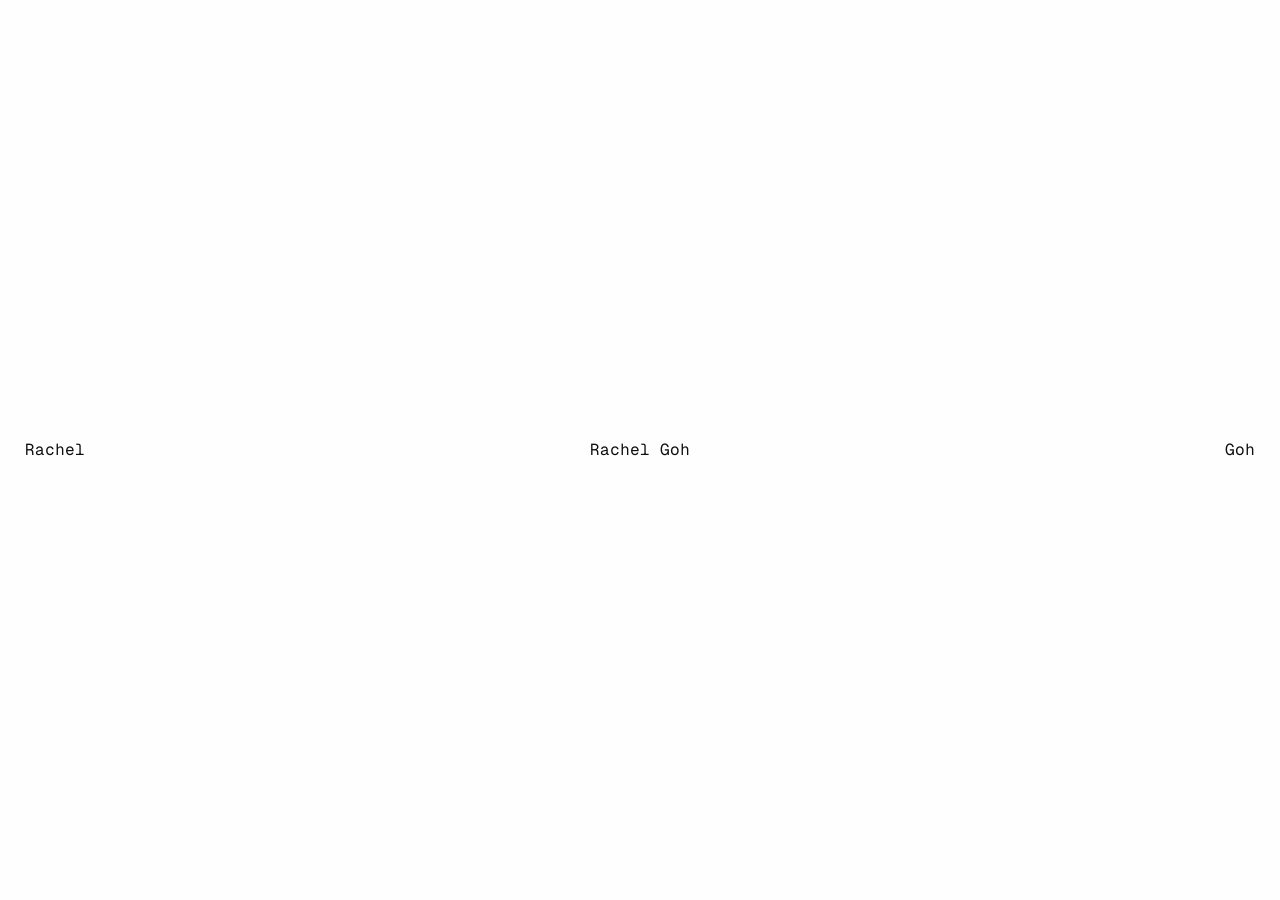
==== index.html @ 38c2323d "first-push" ====
<!doctype html>
<html lang="en">
  <head>
    <meta charset="utf-8" />
    <meta name="viewport" content="width=device-width, initial-scale=1" />
    <title>Rachel Goh</title>
    <meta name="description" content="Rachel Goh — graphic designer working across brand identity, type design, motion and web." />

    <!-- Marks the page as JS-enabled before anything paints -->
    <script>document.documentElement.classList.add("js")</script>

    <link rel="preconnect" href="https://fonts.googleapis.com" />
    <link rel="preconnect" href="https://fonts.gstatic.com" crossorigin />
    <link href="https://fonts.googleapis.com/css2?family=Geist+Mono:wght@100..900&display=swap" rel="stylesheet" />

    <link rel="stylesheet" href="home.css" />
    <script src="home.js" defer></script>
  </head>

  <body>
    <section class="opening" aria-label="Introduction">
      <!-- Real heading for screen readers; the animated text below is decorative -->
      <h1 class="visually-hidden">Rachel Goh</h1>

      <div class="scene" id="scene">
        <div class="center-row" aria-hidden="true">
          <span class="name" id="name-center">Rachel Goh</span>
        </div>

        <div class="side-row" aria-hidden="true">
          <span class="name" id="name-left">Rachel</span>
          <span class="name" id="name-right">Goh</span>
        </div>
        <div class="mask">
          <div class="tile" style="--tile-bg: #000">
            <img src="home-assets/everything-typeface.jpg" alt="type specimen" />
          </div>
        </div>
        <div class="mask">
          <div class="tile" style="--tile-bg: #2c4a75">
            <img src="home-assets/island-records.jpg" alt="Island — identity design" />
          </div>
        </div>
        <div class="mask">
          <div class="tile" style="--tile-bg: #e9e9e9">
            <img src="home-assets/femmenet.jpg" alt="Femme*Net — printed card" />
          </div>
        </div>
        <div class="mask">
          <div class="tile" style="--tile-bg: #000">
            <img src="home-assets/DFF-Web-Version.png" alt="Dear Future Designer — book cover" />
          </div>
        </div>
      </div>
    </section>
  </body>
</html>
---- home.css ----
:root {
  --font: "Geist Mono", ui-monospace, "SF Mono", Menlo, monospace;
  --font-size: 16px;
  --side-pad: 25px; /* distance of Rachel / Goh from the screen edges */
  --text: #100E0E;
  --bg: #FEFEFE;
}

*,
*::before,
*::after {
  box-sizing: border-box;
}

html,
body {
  margin: 0;
  background: var(--bg);
  color: var(--text);
}

body {
  font-family: var(--font);
  font-size: var(--font-size);
  -webkit-font-smoothing: antialiased;
}

.visually-hidden {
  position: absolute;
  width: 1px;
  height: 1px;
  margin: -1px;
  padding: 0;
  overflow: hidden;
  clip: rect(0 0 0 0);
  white-space: nowrap;
  border: 0;
}

/* ---------- Opening ---------- */

.opening {
  position: relative;
  height: 100vh;
  height: 100svh; /* avoids the mobile address-bar jump */
}

.scene {
  position: relative;
  width: 100%;
  height: 100%;
  overflow: hidden;
}

/* Rows are full-screen flex layers, so text is always vertically centred
   without transforms (the JS uses transform/translate for the motion). */
.center-row,
.side-row {
  position: absolute;
  inset: 0;
  display: flex;
  align-items: center;
  pointer-events: none;
}

.center-row {
  justify-content: center;
}

.side-row {
  justify-content: space-between;
  padding: 0 var(--side-pad);
}

.name {
  white-space: pre;
  line-height: 1;
}

/* Side names wait for the hand-off from the centre */
.js #name-left,
.js #name-right {
  visibility: hidden;
}

/* ---------- Tiles ---------- */

/* JS sets left/top/width/height on every frame */
.mask {
  position: absolute;
  left: 0;
  top: 0;
  overflow: hidden;
}

.tile {
  width: 100%;
  height: 100%;
  background: var(--tile-bg, #eee);
}

.js .tile {
  visibility: hidden; /* revealed by the slide-up */
}

.tile img {
  display: block;
  width: 100%;
  height: 100%;
  object-fit: cover;
}

/* Without JS: show the tiles as a simple centred row */
html:not(.js) .center-row {
  display: none;
}

html:not(.js) .mask {
  position: static;
  width: 22vw;
  aspect-ratio: 326 / 183;
}

html:not(.js) .scene {
  display: flex;
  align-items: center;
  justify-content: center;
  gap: 1.5vw;
}

/* ---------- After the reveal ---------- */

.after {
  min-height: 100vh;
  padding: var(--side-pad);
}
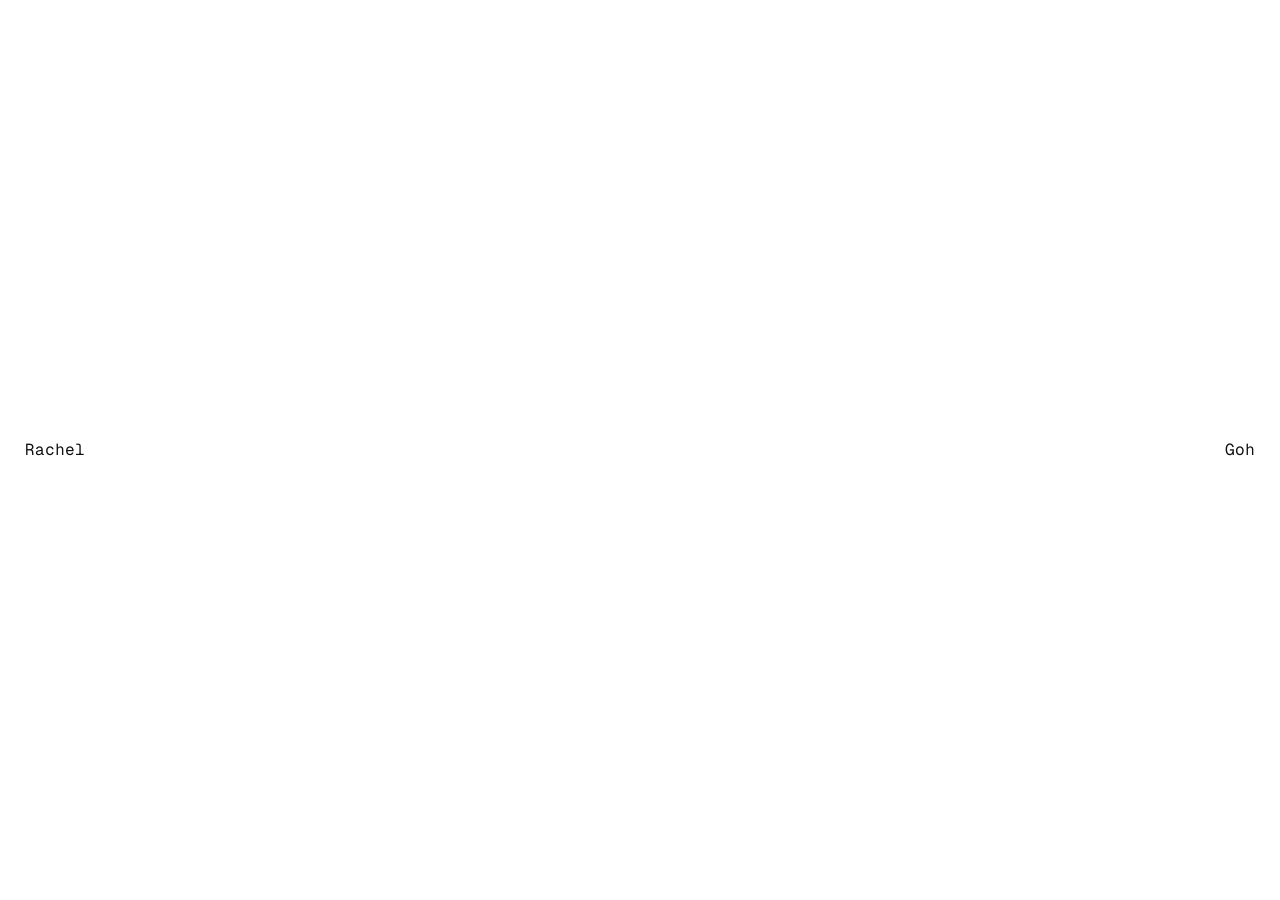
==== commit 923e384d: "portfolio-intro-page" ====
--- a/index.html
+++ b/index.html
@@ -5,8 +5,6 @@
     <meta name="viewport" content="width=device-width, initial-scale=1" />
     <title>Rachel Goh</title>
     <meta name="description" content="Rachel Goh — graphic designer working across brand identity, type design, motion and web." />
-
-    <!-- Marks the page as JS-enabled before anything paints -->
     <script>document.documentElement.classList.add("js")</script>
 
     <link rel="preconnect" href="https://fonts.googleapis.com" />
@@ -18,11 +16,11 @@
   </head>
 
   <body>
-    <section class="opening" aria-label="Introduction">
-      <!-- Real heading for screen readers; the animated text below is decorative -->
+    <section class="track" id="track" aria-label="Selected work">
       <h1 class="visually-hidden">Rachel Goh</h1>
 
       <div class="scene" id="scene">
+        <!-- ============ OPENER (animated by home.js) ============ -->
         <div class="center-row" aria-hidden="true">
           <span class="name" id="name-center">Rachel Goh</span>
         </div>
@@ -31,25 +29,122 @@
           <span class="name" id="name-left">Rachel</span>
           <span class="name" id="name-right">Goh</span>
         </div>
-        <div class="mask">
+
+        <!-- The 4 opener images. Keep these in the same order as data-anchor 1–4 below. -->
+        <div class="mask" aria-hidden="true">
           <div class="tile" style="--tile-bg: #000">
-            <img src="home-assets/everything-typeface.jpg" alt="type specimen" />
+            <img src="home-assets/everything-typeface.jpg" alt="" />
           </div>
         </div>
-        <div class="mask">
+        <div class="mask" aria-hidden="true">
           <div class="tile" style="--tile-bg: #2c4a75">
-            <img src="home-assets/island-records.jpg" alt="Island — identity design" />
+            <img src="home-assets/island-records.jpg" alt="" />
           </div>
         </div>
-        <div class="mask">
+        <div class="mask" aria-hidden="true">
           <div class="tile" style="--tile-bg: #e9e9e9">
-            <img src="home-assets/femmenet.jpg" alt="Femme*Net — printed card" />
+            <img src="home-assets/femmenet.jpg" alt="" />
           </div>
         </div>
-        <div class="mask">
+        <div class="mask" aria-hidden="true">
           <div class="tile" style="--tile-bg: #000">
-            <img src="home-assets/DFF-Web-Version.png" alt="Dear Future Designer — book cover" />
+            <img src="home-assets/DFF-Web-Version.png" alt="" />
           </div>
+        </div>
+
+        <!-- ============ WORK GRID ============
+             HOW TO EDIT
+             • 4 columns. Each column can hold any number of pieces (3, 4, 5…).
+             • data-direction="up" or "down" sets which way a column moves on scroll.
+             • One piece per column has data-anchor="1"–"4": that's where the opener
+               image lands. The rest of the column builds around it.
+             • Default size is 326:183 (landscape). For other shapes add
+               style="--ratio: 3 / 4" (portrait), "1 / 1" (square), etc.
+               style="--ratio: auto" shows a piece at its own shape, uncropped.
+             • --tile-bg is the colour shown while the image/video loads.
+             • Videos: use .mp4 with muted loop playsinline and a poster image.
+               They play only while on screen.
+             • Replace the file names and alt text with your own. -->
+        <div class="work" id="work">
+
+          <!-- Column 1 — moves UP -->
+          <div class="col" data-direction="up">
+            <!-- --ratio: auto shows the whole piece at its own shape, uncropped -->
+            <figure class="work-tile" style="--ratio: auto; --tile-bg: #eef3e3">
+              <img src="home-assets/WHITE LA_071025_Direction 1_Olympic_Poster-02.jpg" alt="LA28 Summer Olympics event schedule poster" loading="lazy" />
+            </figure>
+            <figure class="work-tile" style="--tile-bg: #fff">
+              <video src="home-assets/TooTime-Motion-Short.mp4" poster="home-assets/TooTime-Intro.png"
+                     muted loop playsinline preload="metadata"
+                     aria-label="Website Dials"></video>
+                     </figure>
+            <figure class="work-tile" style="--tile-bg: #ddd">
+             <video src="home-assets/Dials-Recording.mp4" poster="home-assets/Dial-A-Ton.png"
+                     muted loop playsinline preload="metadata"
+                     aria-label="Website Dials"></video>
+                     </figure>
+            <figure class="work-tile" data-anchor="1" style="--tile-bg: #000">
+              <img src="home-assets/everything-typeface.jpg" alt="This Is A Every Thing Typeface — type specimen" />
+            </figure>
+          </div>
+
+          <div class="col" data-direction="down">
+            <figure class="work-tile" style="--tile-bg: #dfe3e8">
+              <video src="home-assets/Werable-FYP.mp4" poster="home-assets/Werable-Singapore-Stories.png"
+                     muted loop playsinline preload="metadata"
+                     aria-label="Film still: “It’s only in water, I can move freely.”"></video>
+            </figure>
+            <figure class="work-tile" data-anchor="2" style="--tile-bg: #2c4a75">
+              <video src="home-assets/Motion-Logo-Ident.mp4" poster="home-assets/island-records.jpg"
+                     muted loop playsinline preload="metadata"
+                     aria-label="Film still:Island Records Logo Ident"></video>
+            </figure>
+            <figure class="work-tile" style="--tile-bg: #f1c9a5">
+              <video src="home-assets/thesignmator-intro.mp4" poster="home-assets/The Signmator.png"
+                     muted loop playsinline preload="metadata"
+                     aria-label="Film still: “The Signmator — signboard generator website”"></video>
+            </figure>
+            <figure class="work-tile" style="--tile-bg: #eee">
+              <img src="home-assets/copi-can.png" alt="Copi drink cans packaging" loading="lazy" />
+            </figure>
+          </div>
+
+          <div class="col" data-direction="up">
+            <figure class="work-tile" style="--tile-bg: #000">
+              <img src="home-assets/Core3Studio.jpg" alt="Book spread on immigrants" loading="lazy" />
+            </figure>
+            <figure class="work-tile" style="--ratio: auto; --tile-bg: #111">
+              <video src="home-assets/SymbosisMoGraph-Short.mp4" poster="home-assets/Symbosis-Poster.png"
+                     muted loop playsinline preload="metadata"
+                     aria-label="Glowing neon lettering"></video>
+            </figure>
+            <figure class="work-tile" style="--tile-bg: #efe6d8">
+              <img src="home-assets/CopiBake-Pop-Up.png" alt="Copi × The Fat Kid Bakery — Copibake launch" loading="lazy" />
+            </figure>
+            <figure class="work-tile" data-anchor="3" style="--tile-bg: #e9e9e9">
+              <img src="home-assets/femmenet.jpg" alt="Femme*Net — printed card" />
+            </figure>
+          </div>
+
+          <div class="col" data-direction="down">
+            <figure class="work-tile" style="--tile-bg: #6b4a2b">
+                <video src="home-assets/Femme*Net-Intro-Title.mp4" poster="home-assets/Femme*Net-Backup.png"
+                     muted loop playsinline preload="metadata"
+                     aria-label="Glowing neon lettering"></video>
+            </figure>
+            <figure class="work-tile" data-anchor="4" style="--tile-bg: #000">
+              <img src="home-assets/DFF-Web-Version.png" alt="Dear Future Designer — book cover" />
+            </figure>
+            <figure class="work-tile" style="--tile-bg: #fff">
+              <img src="home-assets/The-Semiotics-of-Tea.jpg" alt="Semiotics of Tea" loading="lazy" />
+            </figure>
+            <figure class="work-tile" style="--ratio: 3 / 4; --tile-bg: #111">
+              <video src="home-assets/Translation-Base-Animation.mp4" poster="home-assets/Translation-Base-Animation.png"
+                     muted loop playsinline preload="metadata"
+                     aria-label="Glowing neon lettering"></video>
+            </figure>
+          </div>
+
         </div>
       </div>
     </section>
--- a/home.css
+++ b/home.css
@@ -2,8 +2,8 @@
   --font: "Geist Mono", ui-monospace, "SF Mono", Menlo, monospace;
   --font-size: 16px;
   --side-pad: 25px; /* distance of Rachel / Goh from the screen edges */
-  --text: #100E0E;
-  --bg: #FEFEFE;
+  --text: #111;
+  --bg: #fff;
 }
 
 *,
@@ -37,27 +37,31 @@
   border: 0;
 }
 
-/* ---------- Opening ---------- */
-
-.opening {
+/* ---------- Track + sticky scene ---------- */
+
+/* JS sets the track's height once the grid is live (= scroll distance) */
+.track {
   position: relative;
   height: 100vh;
-  height: 100svh; /* avoids the mobile address-bar jump */
+  height: 100svh;
 }
 
 .scene {
-  position: relative;
-  width: 100%;
-  height: 100%;
-  overflow: hidden;
-}
-
-/* Rows are full-screen flex layers, so text is always vertically centred
-   without transforms (the JS uses transform/translate for the motion). */
+  position: sticky;
+  top: 0;
+  width: 100%;
+  height: 100vh;
+  height: 100svh;
+  overflow: hidden;
+}
+
+/* ---------- Opener ---------- */
+
 .center-row,
 .side-row {
   position: absolute;
   inset: 0;
+  z-index: 2;
   display: flex;
   align-items: center;
   pointer-events: none;
@@ -77,19 +81,16 @@
   line-height: 1;
 }
 
-/* Side names wait for the hand-off from the centre */
 .js #name-left,
 .js #name-right {
   visibility: hidden;
 }
 
-/* ---------- Tiles ---------- */
-
-/* JS sets left/top/width/height on every frame */
 .mask {
   position: absolute;
   left: 0;
   top: 0;
+  z-index: 1;
   overflow: hidden;
 }
 
@@ -100,7 +101,7 @@
 }
 
 .js .tile {
-  visibility: hidden; /* revealed by the slide-up */
+  visibility: hidden;
 }
 
 .tile img {
@@ -110,27 +111,141 @@
   object-fit: cover;
 }
 
-/* Without JS: show the tiles as a simple centred row */
-html:not(.js) .center-row {
+/* Phones: names and strips fade out before the grid appears */
+.is-leaving .side-row,
+.is-leaving .mask {
+  opacity: 0;
+  transition: opacity 0.4s ease;
+}
+
+/* ---------- Work grid ---------- */
+
+/* --work-pad / --work-gap are set by home.js so the grid lines up
+   exactly with where the opener images land */
+.work {
+  position: absolute;
+  inset: 0 0 auto 0;
+  display: grid;
+  grid-template-columns: repeat(4, 1fr);
+  align-items: start;
+  column-gap: var(--work-gap, 1.45vw);
+  padding: 0 var(--work-pad, 4.5vw);
+}
+
+.js .work {
+  visibility: hidden;
+}
+
+.col {
+  position: relative;
+  display: flex;
+  flex-direction: column;
+  gap: var(--work-gap, 1.45vw);
+  will-change: transform;
+}
+
+.work-tile {
+  margin: 0;
+  aspect-ratio: var(--ratio, 326 / 183);
+  overflow: hidden;
+  background: var(--tile-bg, #eee);
+  contain: paint; /* keeps each tile's repaint to itself while columns move */
+}
+
+/* Opener images always keep the landing shape */
+.work-tile[data-anchor] {
+  --ratio: 326 / 183;
+}
+
+.work-tile img,
+.work-tile video {
+  display: block;
+  width: 100%;
+  height: 100%;
+  object-fit: cover;
+}
+
+/* Grid goes live: opener images hand over to their grid copies,
+   everything else eases in */
+.js .work-tile {
+  opacity: 0;
+  translate: 0 12px;
+}
+
+.is-live .work {
+  visibility: visible;
+}
+
+.is-live .mask {
   display: none;
 }
 
+.is-live .work-tile {
+  opacity: 1;
+  translate: 0 0;
+  transition:
+    opacity 0.7s ease calc(var(--i, 0) * 55ms),
+    translate 0.9s cubic-bezier(0.22, 1, 0.36, 1) calc(var(--i, 0) * 55ms);
+}
+
+.is-live .work-tile[data-anchor] {
+  transition: none;
+}
+
+/* ---------- Static grid: phones, reduced motion, no JS ---------- */
+
+.is-static,
+html:not(.js) .track {
+  height: auto;
+}
+
+.is-static .scene,
+html:not(.js) .scene {
+  position: relative;
+  height: auto;
+  overflow: visible;
+}
+
+.is-static .center-row,
+.is-static .side-row,
+.is-static .mask,
+.is-static .is-clone,
+html:not(.js) .center-row,
+html:not(.js) .side-row,
 html:not(.js) .mask {
-  position: static;
-  width: 22vw;
-  aspect-ratio: 326 / 183;
-}
-
-html:not(.js) .scene {
-  display: flex;
-  align-items: center;
-  justify-content: center;
-  gap: 1.5vw;
-}
-
-/* ---------- After the reveal ---------- */
-
-.after {
-  min-height: 100vh;
-  padding: var(--side-pad);
+  display: none;
+}
+
+.is-static .work,
+html:not(.js) .work {
+  position: relative;
+  display: block;
+  column-count: 4;
+  column-gap: 16px;
+  padding: 16px;
+}
+
+.is-static .col,
+html:not(.js) .col {
+  display: contents;
+}
+
+.is-static .work-tile,
+html:not(.js) .work-tile {
+  break-inside: avoid;
+  margin-bottom: 16px;
+}
+
+@media (max-width: 699px) {
+  .is-static .work,
+  html:not(.js) .work {
+    column-count: 2;
+    column-gap: 12px;
+    padding: 12px;
+  }
+
+  .is-static .work-tile,
+  html:not(.js) .work-tile {
+    margin-bottom: 12px;
+  }
 }
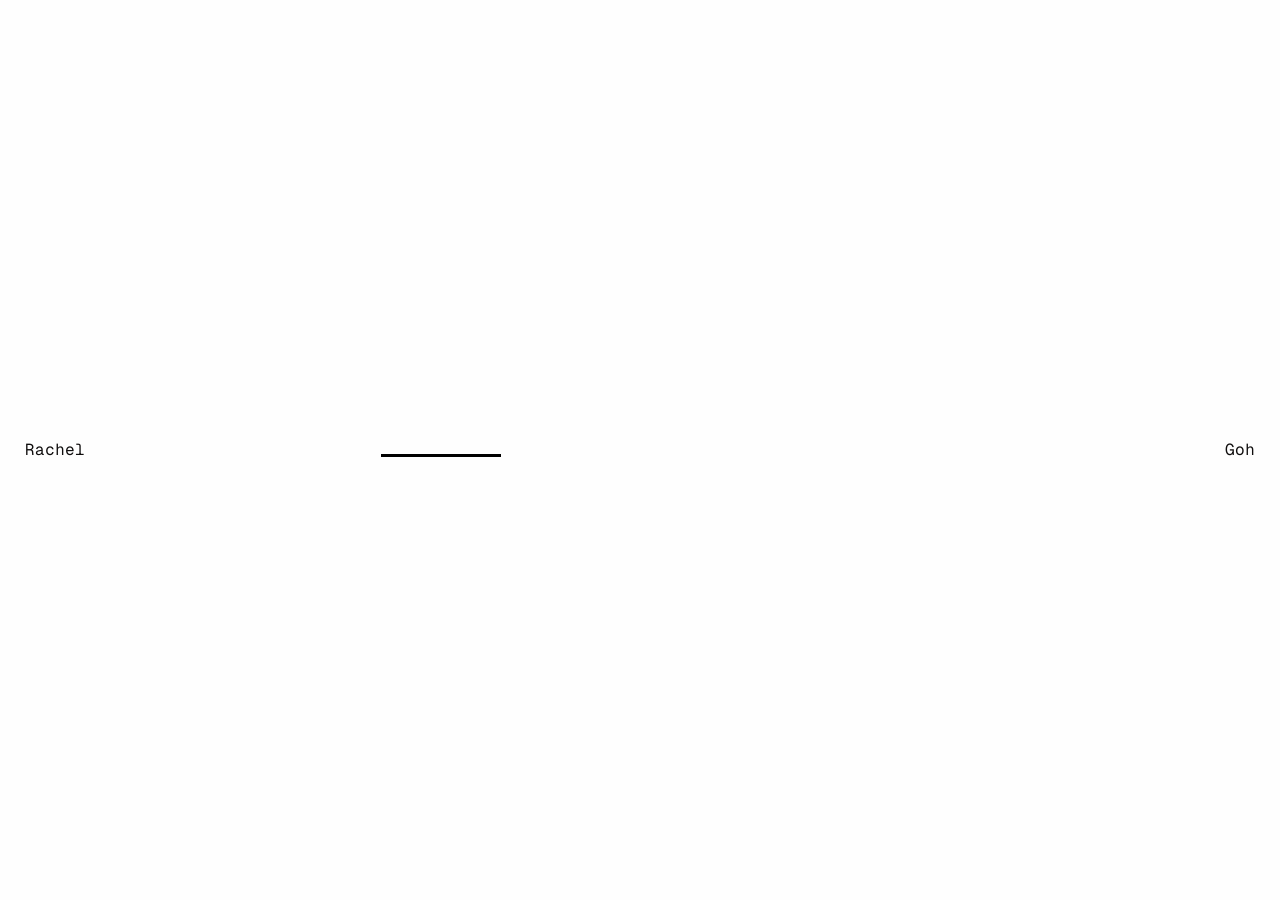
==== commit 68f3e855: "update" ====
--- a/index.html
+++ b/index.html
@@ -5,7 +5,20 @@
     <meta name="viewport" content="width=device-width, initial-scale=1" />
     <title>Rachel Goh</title>
     <meta name="description" content="Rachel Goh — graphic designer working across brand identity, type design, motion and web." />
-    <script>document.documentElement.classList.add("js")</script>
+        <script>
+      // Where the intro goes when it finishes — must be a different page from this one
+      window.NEXT_PAGE = "main/main.html"
+
+      // The intro plays once per visit. Add ?intro to the address to replay it while testing.
+      try {
+        var next = new URL(window.NEXT_PAGE, window.location.href)
+        var samePage = next.pathname === window.location.pathname
+        if (/[?&]intro\b/.test(window.location.search)) sessionStorage.removeItem("introSeen")
+        else if (!samePage && sessionStorage.getItem("introSeen") === "1") window.location.replace(next.href)
+      } catch (e) {}
+
+      document.documentElement.classList.add("js")
+    </script>
 
     <link rel="preconnect" href="https://fonts.googleapis.com" />
     <link rel="preconnect" href="https://fonts.gstatic.com" crossorigin />
@@ -33,22 +46,22 @@
         <!-- The 4 opener images. Keep these in the same order as data-anchor 1–4 below. -->
         <div class="mask" aria-hidden="true">
           <div class="tile" style="--tile-bg: #000">
-            <img src="home-assets/everything-typeface.jpg" alt="" />
+            <img src="home-assets-web/everything-typeface.jpg" alt="" />
           </div>
         </div>
         <div class="mask" aria-hidden="true">
           <div class="tile" style="--tile-bg: #2c4a75">
-            <img src="home-assets/island-records.jpg" alt="" />
+            <img src="home-assets-web/island-records.jpg" alt="" />
           </div>
         </div>
         <div class="mask" aria-hidden="true">
           <div class="tile" style="--tile-bg: #e9e9e9">
-            <img src="home-assets/femmenet.jpg" alt="" />
+            <img src="home-assets-web/femmenet.jpg" alt="" />
           </div>
         </div>
         <div class="mask" aria-hidden="true">
           <div class="tile" style="--tile-bg: #000">
-            <img src="home-assets/DFF-Web-Version.png" alt="" />
+            <img src="home-assets-web/dear-future-designer.jpg" alt="" />
           </div>
         </div>
 
@@ -71,75 +84,75 @@
           <div class="col" data-direction="up">
             <!-- --ratio: auto shows the whole piece at its own shape, uncropped -->
             <figure class="work-tile" style="--ratio: auto; --tile-bg: #eef3e3">
-              <img src="home-assets/WHITE LA_071025_Direction 1_Olympic_Poster-02.jpg" alt="LA28 Summer Olympics event schedule poster" loading="lazy" />
+              <img src="home-assets-web/la28-olympic-poster.jpg" alt="LA28 Summer Olympics event schedule poster" loading="lazy" />
             </figure>
             <figure class="work-tile" style="--tile-bg: #fff">
-              <video src="home-assets/TooTime-Motion-Short.mp4" poster="home-assets/TooTime-Intro.png"
+              <video src="home-assets-web/tootime.mp4" poster="home-assets-web/tootime-poster.jpg"
                      muted loop playsinline preload="metadata"
                      aria-label="Website Dials"></video>
                      </figure>
             <figure class="work-tile" style="--tile-bg: #ddd">
-             <video src="home-assets/Dials-Recording.mp4" poster="home-assets/Dial-A-Ton.png"
+             <video src="home-assets-web/dials-recording.mp4" poster="home-assets-web/dials-poster.jpg"
                      muted loop playsinline preload="metadata"
                      aria-label="Website Dials"></video>
                      </figure>
             <figure class="work-tile" data-anchor="1" style="--tile-bg: #000">
-              <img src="home-assets/everything-typeface.jpg" alt="This Is A Every Thing Typeface — type specimen" />
+              <img src="home-assets-web/everything-typeface.jpg" alt="This Is A Every Thing Typeface — type specimen" />
             </figure>
           </div>
 
           <div class="col" data-direction="down">
             <figure class="work-tile" style="--tile-bg: #dfe3e8">
-              <video src="home-assets/Werable-FYP.mp4" poster="home-assets/Werable-Singapore-Stories.png"
+              <video src="home-assets-web/werable.mp4" poster="home-assets-web/werable-poster.jpg"
                      muted loop playsinline preload="metadata"
                      aria-label="Film still: “It’s only in water, I can move freely.”"></video>
             </figure>
             <figure class="work-tile" data-anchor="2" style="--tile-bg: #2c4a75">
-              <video src="home-assets/Motion-Logo-Ident.mp4" poster="home-assets/island-records.jpg"
+              <video src="home-assets-web/island-logo-ident.mp4" poster="home-assets-web/island-records.jpg"
                      muted loop playsinline preload="metadata"
                      aria-label="Film still:Island Records Logo Ident"></video>
             </figure>
             <figure class="work-tile" style="--tile-bg: #f1c9a5">
-              <video src="home-assets/thesignmator-intro.mp4" poster="home-assets/The Signmator.png"
+              <video src="home-assets-web/signmator-intro.mp4" poster="home-assets-web/signmator-poster.jpg"
                      muted loop playsinline preload="metadata"
                      aria-label="Film still: “The Signmator — signboard generator website”"></video>
             </figure>
             <figure class="work-tile" style="--tile-bg: #eee">
-              <img src="home-assets/copi-can.png" alt="Copi drink cans packaging" loading="lazy" />
+              <img src="home-assets-web/copi-cans.jpg" alt="Copi drink cans packaging" loading="lazy" />
             </figure>
           </div>
 
           <div class="col" data-direction="up">
             <figure class="work-tile" style="--tile-bg: #000">
-              <img src="home-assets/Core3Studio.jpg" alt="Book spread on immigrants" loading="lazy" />
+              <img src="home-assets-web/core3-studio.jpg" alt="Book spread on immigrants" loading="lazy" />
             </figure>
             <figure class="work-tile" style="--ratio: auto; --tile-bg: #111">
-              <video src="home-assets/SymbosisMoGraph-Short.mp4" poster="home-assets/Symbosis-Poster.png"
+              <video src="home-assets-web/symbosis.mp4" poster="home-assets-web/symbosis-poster.jpg"
                      muted loop playsinline preload="metadata"
                      aria-label="Glowing neon lettering"></video>
             </figure>
             <figure class="work-tile" style="--tile-bg: #efe6d8">
-              <img src="home-assets/CopiBake-Pop-Up.png" alt="Copi × The Fat Kid Bakery — Copibake launch" loading="lazy" />
+              <img src="home-assets-web/copibake-pop-up.jpg" alt="Copi × The Fat Kid Bakery — Copibake launch" loading="lazy" />
             </figure>
             <figure class="work-tile" data-anchor="3" style="--tile-bg: #e9e9e9">
-              <img src="home-assets/femmenet.jpg" alt="Femme*Net — printed card" />
+              <img src="home-assets-web/femmenet.jpg" alt="Femme*Net — printed card" />
             </figure>
           </div>
 
           <div class="col" data-direction="down">
             <figure class="work-tile" style="--tile-bg: #6b4a2b">
-                <video src="home-assets/Femme*Net-Intro-Title.mp4" poster="home-assets/Femme*Net-Backup.png"
+                <video src="home-assets-web/femmenet-intro.mp4" poster="home-assets-web/femmenet-intro-poster.jpg"
                      muted loop playsinline preload="metadata"
                      aria-label="Glowing neon lettering"></video>
             </figure>
             <figure class="work-tile" data-anchor="4" style="--tile-bg: #000">
-              <img src="home-assets/DFF-Web-Version.png" alt="Dear Future Designer — book cover" />
+              <img src="home-assets-web/dear-future-designer.jpg" alt="Dear Future Designer — book cover" />
             </figure>
             <figure class="work-tile" style="--tile-bg: #fff">
-              <img src="home-assets/The-Semiotics-of-Tea.jpg" alt="Semiotics of Tea" loading="lazy" />
+              <img src="home-assets-web/semiotics-of-tea.jpg" alt="Semiotics of Tea" loading="lazy" />
             </figure>
             <figure class="work-tile" style="--ratio: 3 / 4; --tile-bg: #111">
-              <video src="home-assets/Translation-Base-Animation.mp4" poster="home-assets/Translation-Base-Animation.png"
+              <video src="home-assets-web/translation-base.mp4" poster="home-assets-web/translation-base-poster.jpg"
                      muted loop playsinline preload="metadata"
                      aria-label="Glowing neon lettering"></video>
             </figure>
--- a/home.css
+++ b/home.css
@@ -2,8 +2,8 @@
   --font: "Geist Mono", ui-monospace, "SF Mono", Menlo, monospace;
   --font-size: 16px;
   --side-pad: 25px; /* distance of Rachel / Goh from the screen edges */
-  --text: #111;
-  --bg: #fff;
+  --text: #100E0E;
+  --bg: #FEFEFE;
 }
 
 *,
@@ -190,6 +190,15 @@
 
 .is-live .work-tile[data-anchor] {
   transition: none;
+}
+
+/* Fade out before going to the next page */
+.scene {
+  transition: opacity 0.7s ease;
+}
+
+.is-exiting .scene {
+  opacity: 0;
 }
 
 /* ---------- Static grid: phones, reduced motion, no JS ---------- */
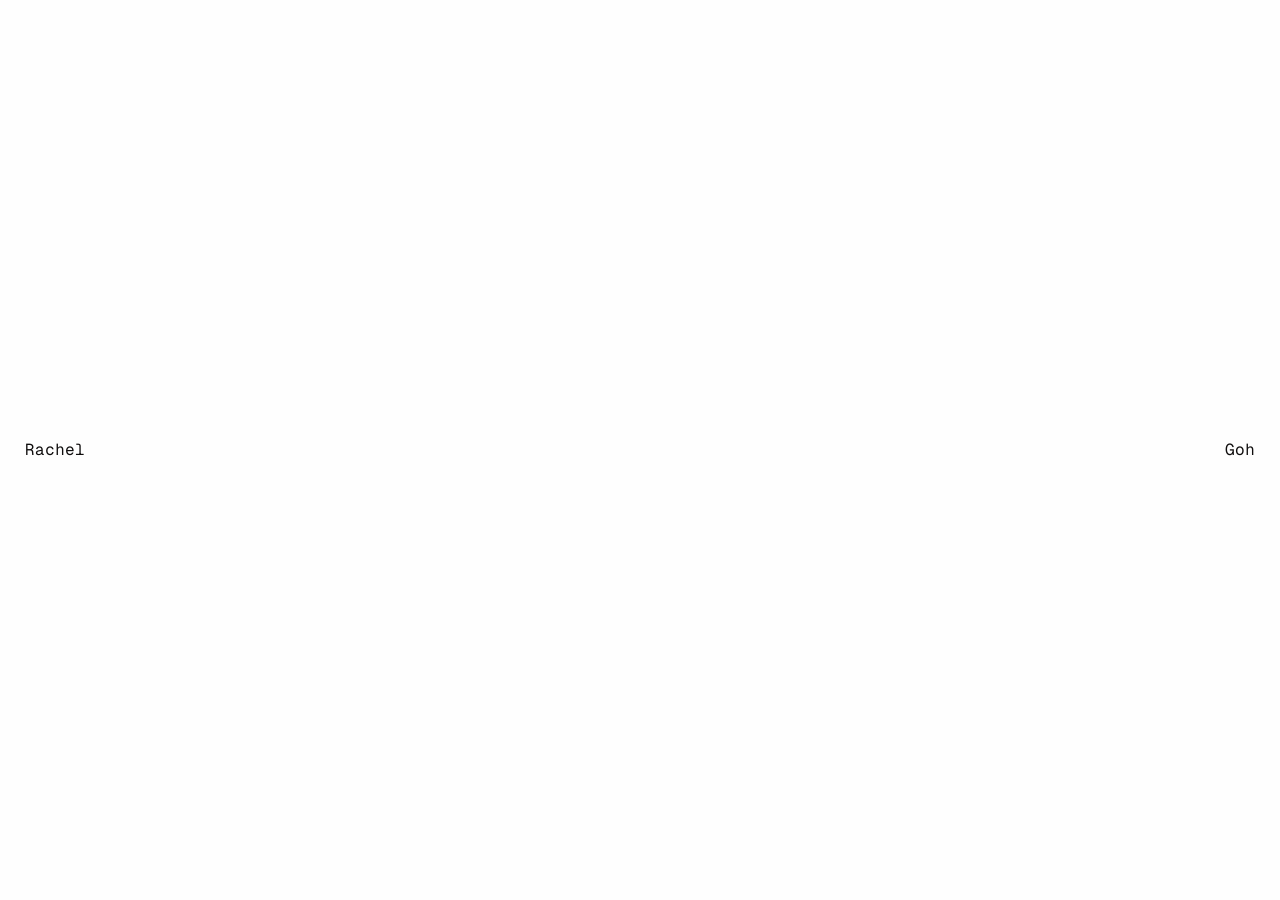
==== commit d7d77806: "main-page" ====
--- a/index.html
+++ b/index.html
@@ -65,19 +65,7 @@
           </div>
         </div>
 
-        <!-- ============ WORK GRID ============
-             HOW TO EDIT
-             • 4 columns. Each column can hold any number of pieces (3, 4, 5…).
-             • data-direction="up" or "down" sets which way a column moves on scroll.
-             • One piece per column has data-anchor="1"–"4": that's where the opener
-               image lands. The rest of the column builds around it.
-             • Default size is 326:183 (landscape). For other shapes add
-               style="--ratio: 3 / 4" (portrait), "1 / 1" (square), etc.
-               style="--ratio: auto" shows a piece at its own shape, uncropped.
-             • --tile-bg is the colour shown while the image/video loads.
-             • Videos: use .mp4 with muted loop playsinline and a poster image.
-               They play only while on screen.
-             • Replace the file names and alt text with your own. -->
+        
         <div class="work" id="work">
 
           <!-- Column 1 — moves UP -->
